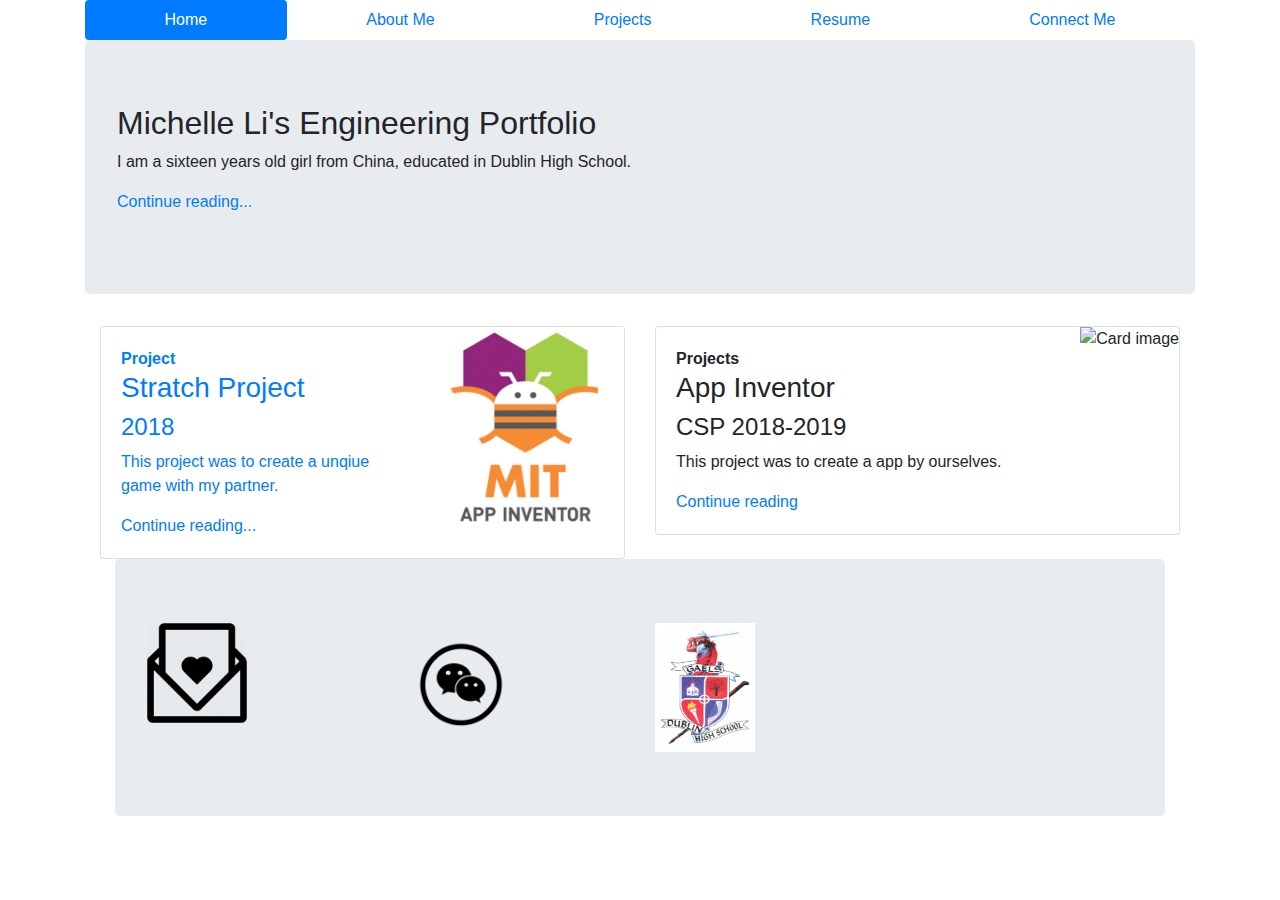
==== index.html @ 9e20a0fb "beta" ====
<!doctype html>
<html lang="en">
    <head>
        <meta charset="utf-8">
        <title>Michelle Li's Website</title>
        <link type="text/css" rel="stylesheet" href="bootstrap-4.1.2-dist/css/bootstrap.css">
    </head>
     
     <body>
       <header class="container">
        <nav class="nav nav-pills nav-fill">
         <a class="nav-item nav-link active" href="#">Home</a>
         <a class="nav-item nav-link" href="Li_AboutMe.html">About Me</a>
         <a class="nav-item nav-link" href="#">Projects</a>
         <a class="nav-item nav-link" href="#">Resume</a>
         <a class="nav-item nav-link" href="#">Connect Me</a>
        </nav>
     <div class="jumbotron">
       <div>
        <h2>Michelle Li's Engineering Portfolio</h2>
        <p>I am a sixteen years old girl from China, educated in Dublin High School.</p>
        <p><a href="Li_AboutMe.html">Continue reading...</p>
       </div>
      </div>
      
    <div class="container">
      <div class="row">
       <div class="col-md-6">
        <div class="card flex-md-row">
         <div class="card-body">
          <strong>Project</strong>
          <h3>Stratch Project</h3>
          <h4>2018</h4>
          <p>This project was to create a unqiue game with my partner.</p>
          <a href="Li_Resume.html">Continue reading...</a>
         </div>
         <img class="card-img-right" style='max-width:250px; max-height:200px' src="Image/AppInventor.png" alt="Card image">
        </div>
       </div>
      <div class="col-md-6">
       <div class="card flex-md-row">
        <div class="card-body">
         <strong>Projects</strong>
         <h3>App Inventor</h3>
         <h4>CSP 2018-2019</h4>
         <p>This project was to create a app by ourselves.</p>
         <a href="Li_Projects.html">Continue reading</a>
        </div>
        <img class="card-img-right" style='max-width:250px; max-height:20px' src="Image/" alt="Card image">
       </div>
      </div>
     </div>
    
    <footer class="container">
     <div class="jumbotron">
      <div class="row">
       <div class="col-3">
       <a href='mailto:li3115@mydusd.org'>
        <img src="Image/email-heart.png" style= 'max-width:100px'>
       </a>
      </div>
    <div class="col-3">
     <a href='https://web.wechat.com/'>
      <img src="Image/wechat-icon.png" style= 'max-width:120px'>
     </a>
    </div>
    <div class="col-6">
     <a href='http://www.dublin.k12.ca.us/dhs'>
      <img src="Image/Logo-Dublin High.jpg" style='max-width:100px'>
     </a>
    </div>
     </div>
    </footer>
   </body>
</html>
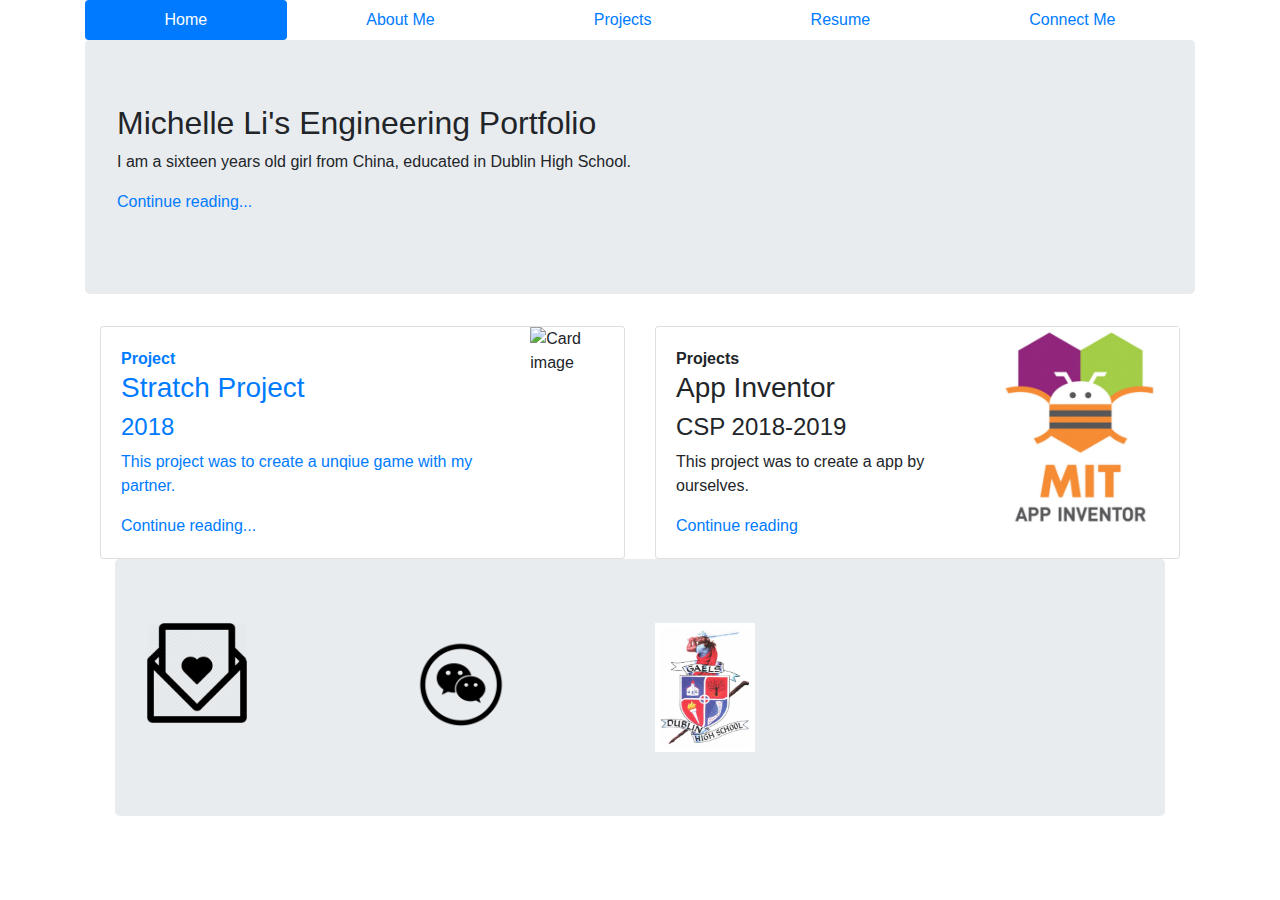
==== commit 7535153c: "beta" ====
--- a/index.html
+++ b/index.html
@@ -34,7 +34,7 @@
           <p>This project was to create a unqiue game with my partner.</p>
           <a href="Li_Resume.html">Continue reading...</a>
          </div>
-         <img class="card-img-right" style='max-width:250px; max-height:200px' src="Image/AppInventor.png" alt="Card image">
+         <img class="card-img-right" style='max-width:250px; max-height:200px' src="Image/" alt="Card image">
         </div>
        </div>
       <div class="col-md-6">
@@ -46,7 +46,7 @@
          <p>This project was to create a app by ourselves.</p>
          <a href="Li_Projects.html">Continue reading</a>
         </div>
-        <img class="card-img-right" style='max-width:250px; max-height:20px' src="Image/" alt="Card image">
+        <img class="card-img-right" style='max-width:250px; max-height:200px' src="Image/AppInventor.png" alt="Card image">
        </div>
       </div>
      </div>
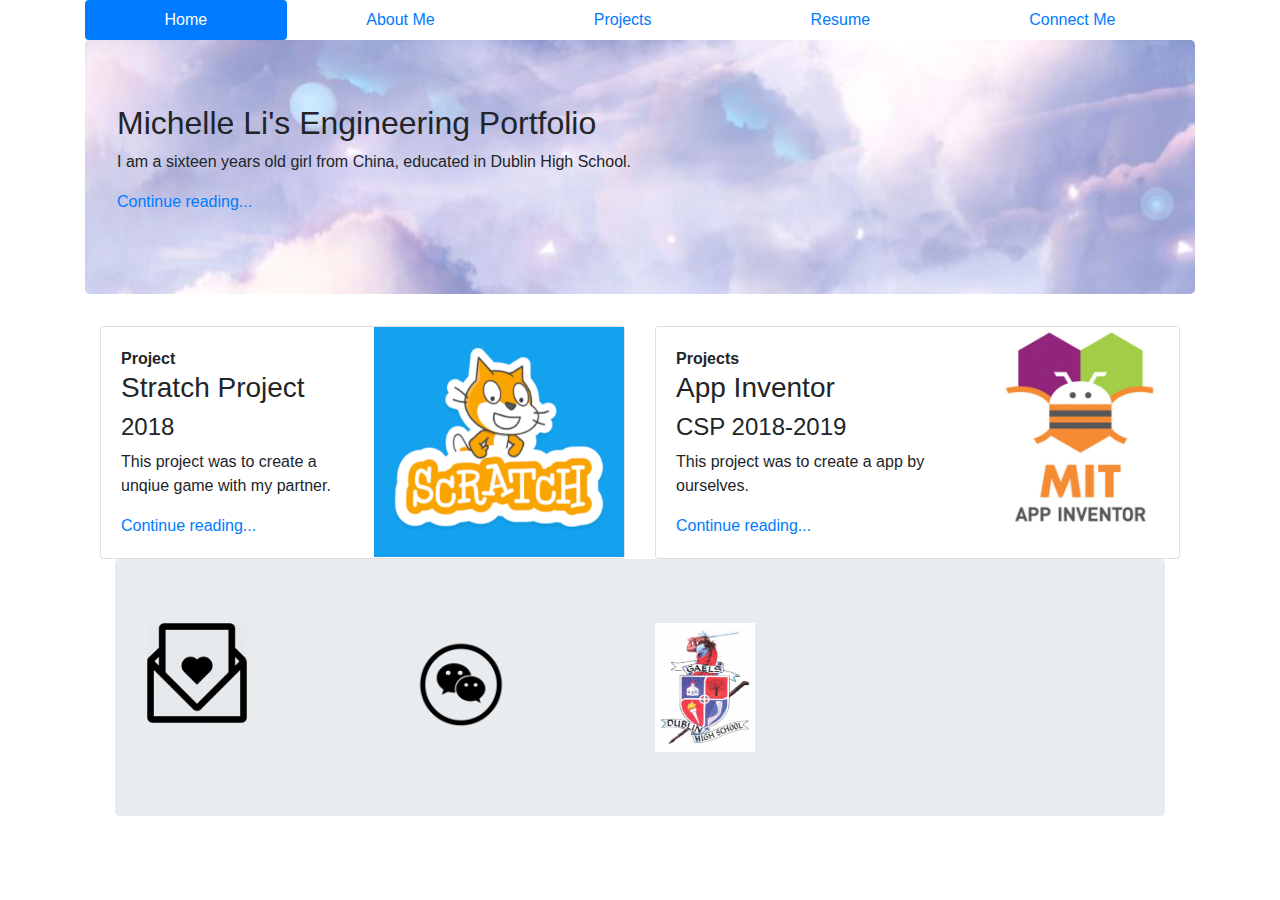
==== commit 4d94cf0b: "fin" ====
--- a/index.html
+++ b/index.html
@@ -9,17 +9,17 @@
      <body>
        <header class="container">
         <nav class="nav nav-pills nav-fill">
-         <a class="nav-item nav-link active" href="#">Home</a>
+         <a class="nav-item nav-link active" href="index.html">Home</a>
          <a class="nav-item nav-link" href="Li_AboutMe.html">About Me</a>
-         <a class="nav-item nav-link" href="#">Projects</a>
-         <a class="nav-item nav-link" href="#">Resume</a>
-         <a class="nav-item nav-link" href="#">Connect Me</a>
+         <a class="nav-item nav-link" href="Li_Projects.html">Projects</a>
+         <a class="nav-item nav-link" href="Li_Resume.html">Resume</a>
+         <a class="nav-item nav-link" href="Li_Contact.html">Connect Me</a>
         </nav>
-     <div class="jumbotron">
+     <div class="jumbotron" style="background-image:url(Image/background3.png);">
        <div>
         <h2>Michelle Li's Engineering Portfolio</h2>
         <p>I am a sixteen years old girl from China, educated in Dublin High School.</p>
-        <p><a href="Li_AboutMe.html">Continue reading...</p>
+        <p><a href="Li_AboutMe.html">Continue reading...</a></p>
        </div>
       </div>
       
@@ -32,9 +32,9 @@
           <h3>Stratch Project</h3>
           <h4>2018</h4>
           <p>This project was to create a unqiue game with my partner.</p>
-          <a href="Li_Resume.html">Continue reading...</a>
+          <a href="Li_Projects.html">Continue reading...</a>
          </div>
-         <img class="card-img-right" style='max-width:250px; max-height:200px' src="Image/" alt="Card image">
+         <img class="card-img-right" style='max-width:250px; max-height:230px' src="Image/scratch.png" alt="Card image">
         </div>
        </div>
       <div class="col-md-6">
@@ -44,7 +44,7 @@
          <h3>App Inventor</h3>
          <h4>CSP 2018-2019</h4>
          <p>This project was to create a app by ourselves.</p>
-         <a href="Li_Projects.html">Continue reading</a>
+         <a href="Li_Projects.html">Continue reading...</a>
         </div>
         <img class="card-img-right" style='max-width:250px; max-height:200px' src="Image/AppInventor.png" alt="Card image">
        </div>
